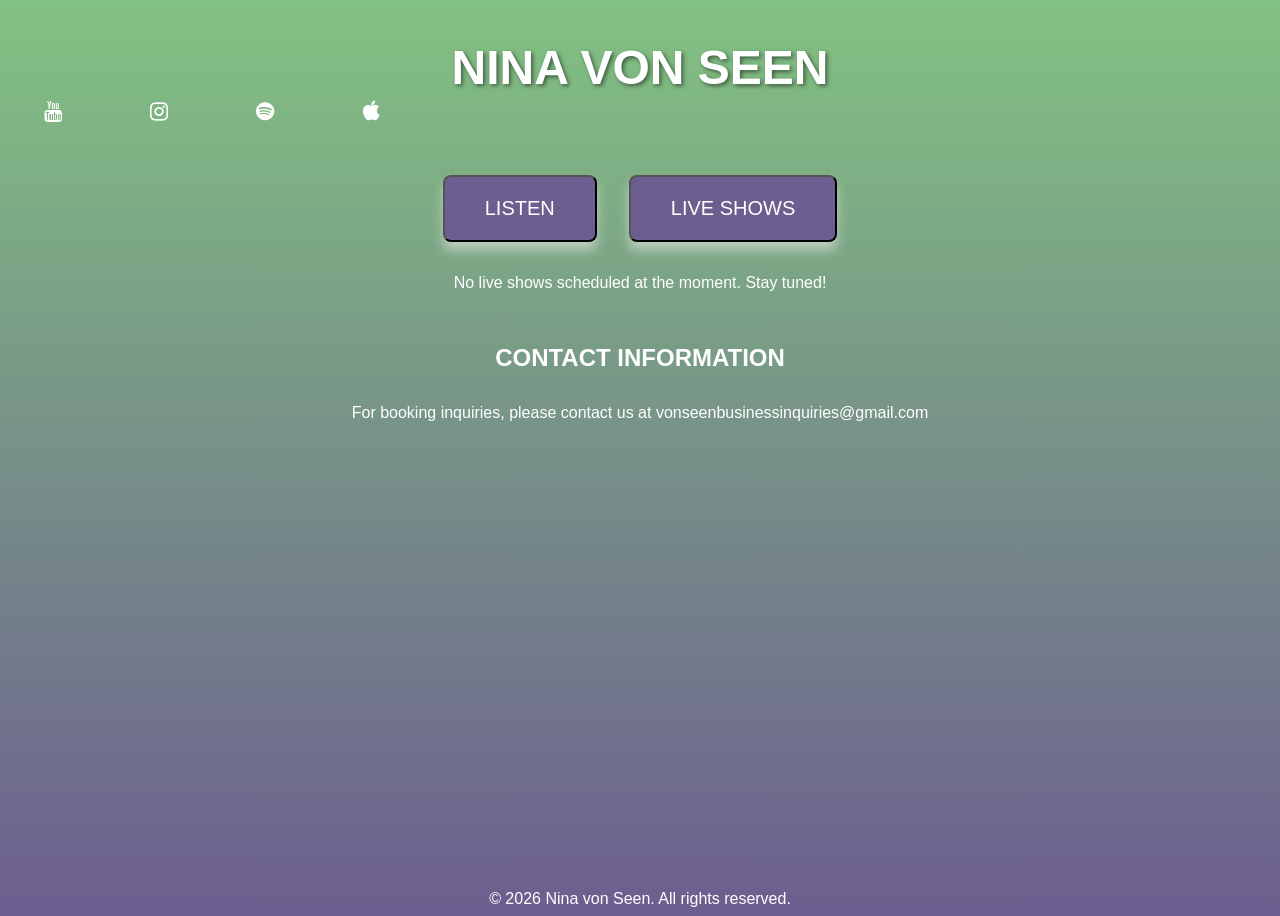
==== live.html @ ce3b1a43 "Add files via upload" ====
<!DOCTYPE html>

<html lang="en">
<head>
    <meta charset="utf-8">
    <meta name="viewport" content="width=device-width, initial-scale=1.0">
    <link rel="stylesheet" href="style.css">
    <link rel="stylesheet" href="https://cdnjs.cloudflare.com/ajax/libs/font-awesome/4.7.0/css/font-awesome.min.css">

    <Title>Nina Live</Title>
</head>
<body>
   <a href="index.html" target="_blank"><h1>NINA VON SEEN</h1></a>

   <div class="menu">
       <a href="music.html" target="_blank"><button class="listen">LISTEN </button></a>
     <a href="live.html" target="_blank"><button class="live-shows">LIVE SHOWS</button></a>
   </div>

<p>No live shows scheduled at the moment. Stay tuned!</p>
<section>
<h2>CONTACT INFORMATION</h2>
<p>For booking inquiries, please contact us at vonseenbusinessinquiries@gmail.com</p>
</section>

<div class="icons">
  <a href="https://www.youtube.com/@NinavonSeen" class="fa fa-youtube fa-lg"></a>
  <a href="https://www.instagram.com/ninavonseen/" class="fa fa-instagram fa-lg"></a>
  <a href="https://open.spotify.com/artist/7HeaD4Bp20qNvvOxPBIOLq?si=TxBeZrnQSLyCMhZTUOX5rA" class="fa fa-spotify fa-lg"></a>
  <a href="https://music.apple.com/us/artist/nina-von-seen/1836482735" class="fa fa-apple fa-lg"></a>
  <a href="https://www.tiktok.com/@ninavonseen" class="fa fa-tiktok fa-lg"></a>
 </div>

<footer>
    <p>© 2026 Nina von Seen. All rights reserved.</p>
</footer>

</html>
---- style.css ----
body{
    background: linear-gradient(#82C282, #6C5E8F) no-repeat;
    min-height: 100vh;
    display: flex;
    flex-direction: column;
}

h1{
    text-align: center;
    color: #fff;
    font-family: 'Copperplate', sans-serif;
    font-size: 3rem;
    margin-top: 2rem;
    text-shadow: 2px 2px 4px rgba(0, 0, 0, 0.5);

}
.menu{
    display: flex;
    justify-content: center;
    margin-top: 3rem;
    gap: 2rem;
}

.listen, .live-shows{
    background-color: #6C5E8F;
    border-radius: 8px;
    box-shadow: 0 8px 12px rgba(255, 247, 247, 0.5);
    padding: 20px 40px;
    display: block inline;
    margin: auto;
    color: #fff;
    font-family: 'Copperplate', sans-serif;
    font-size: 1.25rem;


}

.listen:hover, .live-shows:hover{
    background-color: #82C282;
    box-shadow: 0 12px 16px #6C5E8F;
    transform: translateY(-3px);
    transition: all 0.3s ease;
}

.gallery{
    display: flex;
    justify-content: center;
    align-items: center;
    width: 100%;
    margin-top: 6rem;
}

.gallery img{
    width: 400px;
    height: 200px;
    object-fit: cover;
    border-radius: 15px;
    transition: all 0.3s ease;
    box-shadow: 0 20px 20px rgba(248, 242, 242, 0.2);
}

.gallery img:hover{
    width: 260px;
    height: 340px;
    z-index: 10;
    transition: all 0.3s ease;
    box-shadow: 40px 40px 40px rgba(248, 246, 246, 0.3);
}

.icons {
    display: flex;
    justify-content: center;
    align-items: center;
    gap: 1rem;
    margin-top: 4rem;
    position: absolute;
    top: 20px;
}
.fa{
    padding: 20px;
   font-size: 30px;
   width: 50px;
   text-align: center;
   text-decoration: none;
    color: #fff;
    border-radius: 50%;}
    

p, section{
    margin: 0;
    color: #fff;
    text-align: center;
    margin-top: 2rem;
    font-family: 'Copperplate', sans-serif;
   
}
a{
    text-decoration: none;
    color: #fff;
}

footer{
    text-align: center;
    margin-top: auto;
    color: #fff;
    font-family: 'Copperplate', sans-serif;
    font-size: 1rem;
}
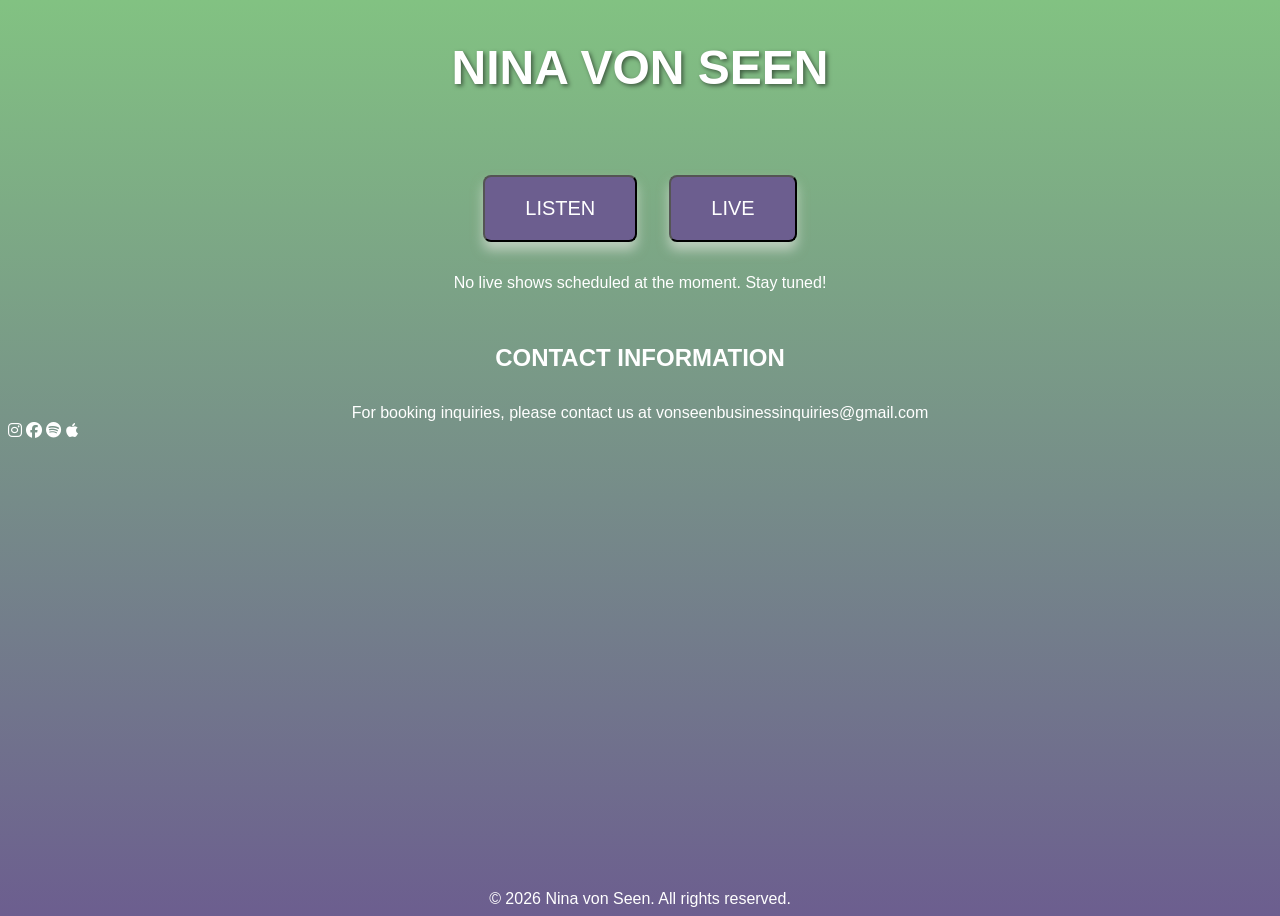
==== commit 2af14088: "Updated Files Updated live section" ====
--- a/live.html
+++ b/live.html
@@ -5,7 +5,8 @@
     <meta charset="utf-8">
     <meta name="viewport" content="width=device-width, initial-scale=1.0">
     <link rel="stylesheet" href="style.css">
-    <link rel="stylesheet" href="https://cdnjs.cloudflare.com/ajax/libs/font-awesome/4.7.0/css/font-awesome.min.css">
+    <link rel="stylesheet" href="https://cdnjs.cloudflare.com/ajax/libs/font-awesome/6.5.2/css/all.min.css">
+    
 
     <Title>Nina Live</Title>
 </head>
@@ -14,7 +15,7 @@
 
    <div class="menu">
        <a href="music.html" target="_blank"><button class="listen">LISTEN </button></a>
-     <a href="live.html" target="_blank"><button class="live-shows">LIVE SHOWS</button></a>
+     <a href="live.html" target="_blank"><button class="live-shows">LIVE</button></a>
    </div>
 
 <p>No live shows scheduled at the moment. Stay tuned!</p>
@@ -23,16 +24,26 @@
 <p>For booking inquiries, please contact us at vonseenbusinessinquiries@gmail.com</p>
 </section>
 
-<div class="icons">
-  <a href="https://www.youtube.com/@NinavonSeen" class="fa fa-youtube fa-lg"></a>
-  <a href="https://www.instagram.com/ninavonseen/" class="fa fa-instagram fa-lg"></a>
-  <a href="https://open.spotify.com/artist/7HeaD4Bp20qNvvOxPBIOLq?si=TxBeZrnQSLyCMhZTUOX5rA" class="fa fa-spotify fa-lg"></a>
-  <a href="https://music.apple.com/us/artist/nina-von-seen/1836482735" class="fa fa-apple fa-lg"></a>
-  <a href="https://www.tiktok.com/@ninavonseen" class="fa fa-tiktok fa-lg"></a>
- </div>
+ <div class="social-icons">
+    <a href="https://instagram.com/ninavonseen" target="_blank" aria-label="Instagram">
+        <i class="fa-brands fa-instagram"></i>
+    </a>
+
+    <a href="https://facebook.com/ninavonseen" target="_blank" aria-label="Facebook">
+        <i class="fa-brands fa-facebook"></i>
+    </a>
+
+    <a href="https://open.spotify.com/artist/7HeaD4Bp20qNvvOxPBIOLq?si=VnccBDBaRWGDLLjQy9lajw" target="_blank" aria-label="Spotify">
+        <i class="fa-brands fa-spotify"></i>
+    </a>
+
+    <a href="https://music.apple.com/us/artist/nina-von-seen/1836482735" target="_blank" aria-label="Apple Music">
+        <i class="fa-brands fa-apple"></i>
+    </a>
+</div>
 
 <footer>
     <p>© 2026 Nina von Seen. All rights reserved.</p>
 </footer>
 
-</html>+</html>
